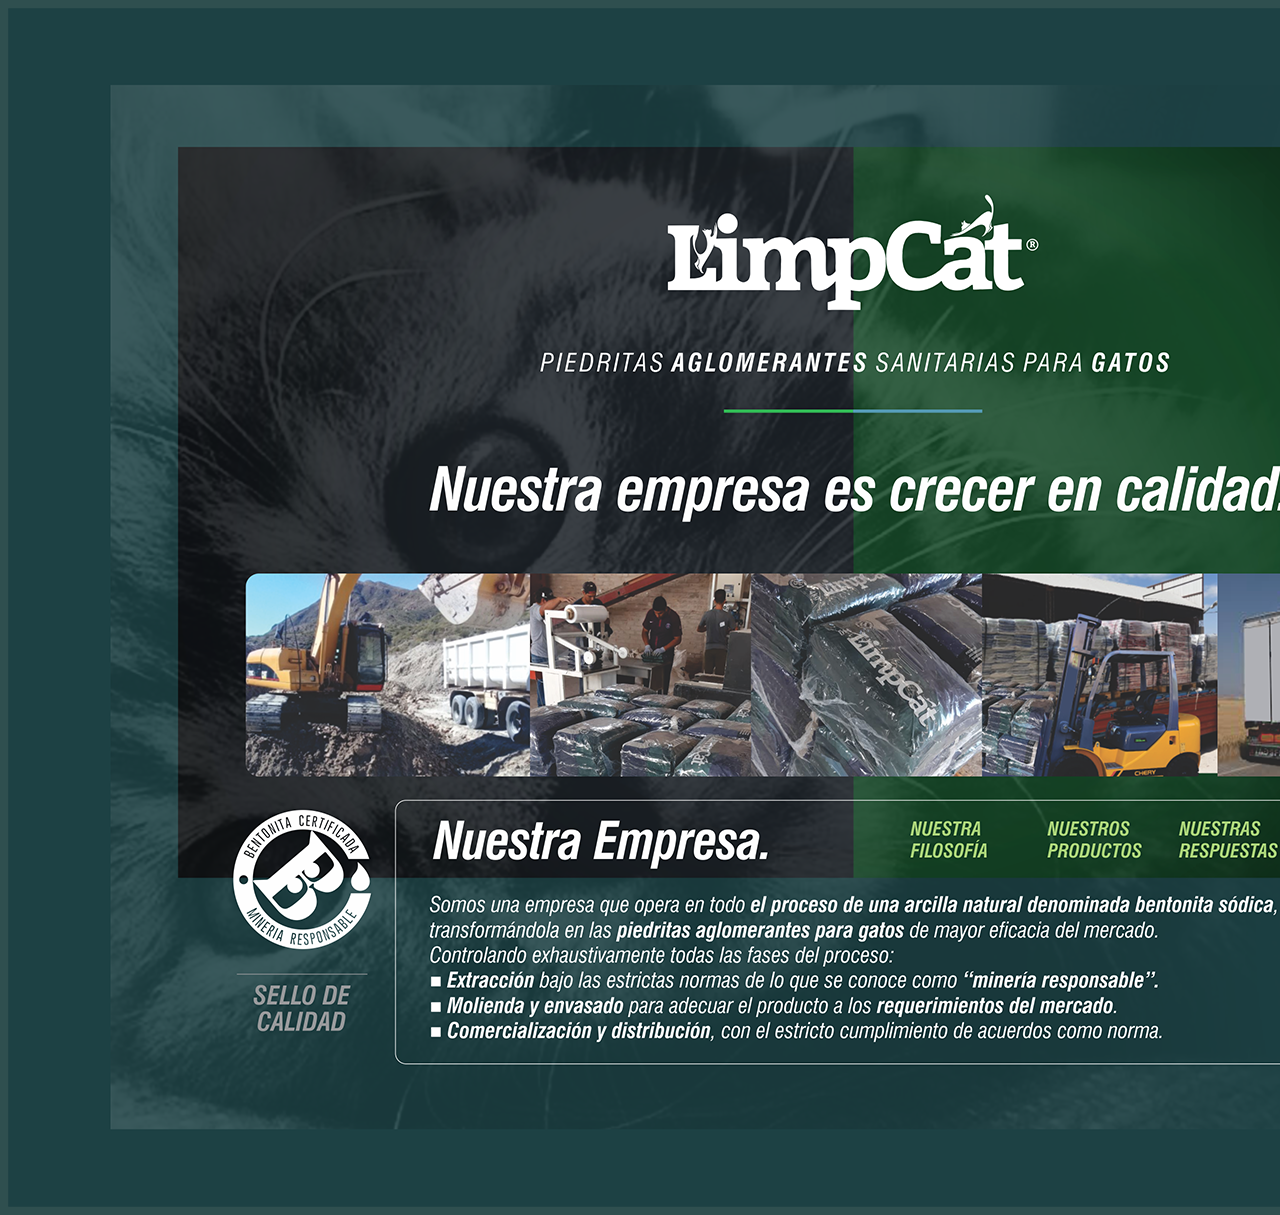
==== empresaWeb/empresa.html @ 081de922 "Proyecto LimpCat" ====
<!DOCTYPE html>
<html lang="es">

<head>
    <meta charset="UTF-8">
    <meta http-equiv="X-UA-Compatible" content="IE=edge">
    <meta name="viewport" content="width=device-width, initial-scale=1">
    <style>
        body {
          
 

  background-color: darkslategray;
}

        /* celuApaisado */
        @media (min-width: 481px) and (max-width: 767px) {
            .imagePc{
                display: none;
            }
            .imageCelu{
                display: none;
            }
            .imageapaCelu{
                display: block;
                margin: auto;
            }
}
@media only screen and (min-width : 321px) {
    .imagePc{
                display: none;
            }
            .imageCelu{
                display: none;
            }
            .imageapaCelu{
                display: block;
                margin: auto;
            }
}

@media only screen and (min-width : 1224px) {
            .imagePc{
                display: block;
                margin: auto;
            }
            .imageCelu{
                display:none;
            }
            .imageapaCelu{
                display: none;
            }
}
@media (max-width: 600px) {
            .imagePc{
                display: none;
            }
            .imageCelu{
                display: block;
               margin: auto;
            }
            .imageapaCelu{
                display: none;
            }
}
hr{
    background-color:darkslategray ;
}

    </style>


    <title>LimpCat</title>
</head>

<body style="background-color: darkslategray;">



    <map name="homeCelu">
        <area shape="circle" coords="300,600,40" href="../home.html" alt="home">
        <area shape="circle" coords="248,600,40" href="./filosofia.html" alt="Filosofia">
        <area shape="circle" coords="248,600,40" href="./productos.html" alt="Productos">
        <area shape="circle" coords="248,600,40" href="./respuestas.html" alt="Respuestas">
    </map>

    <!-- Mapeo Imagen Compu  -->
    <map name="homePc">
        <area shape="circle" coords="450,800,63" href="../home.html" alt="home">
        <area shape="circle" coords="450,800,63" href="./filosofia.html" alt="Filosofia">
        <area shape="circle" coords="450,800,63" href="./productos.html" alt="Productos">
        <area shape="circle" coords="450,800,63" href="./respuestas.html" alt="Respuestas">
        
        <!-- Mapeo Imagen Celu APAISADO -->
    </map>
    <map name="homeapaCelu">
        <area shape="circle" coords="148,400,40" href="../home.html" alt="home">
        <area shape="circle" coords="148,400,40" href="./filosofia.html" alt="Filosofia">
        <area shape="circle" coords="148,400,40" href="./productos.html" alt="Productos">
        <area shape="circle" coords="148,400,40" href="./respuestas.html" alt="Respuestas">
    </map>

        <!-- Mapeo Imagen Tablet sin APAISAR -->
    <map name="homeTablet">
        <area shape="circle" coords="248,600,40" href="../home.html" alt="home">
        <area shape="circle" coords="248,600,40" href="./filosofia.html" alt="Filosofia">
        <area shape="circle" coords="248,600,40" href="./productos.html" alt="Productos">
        <area shape="circle" coords="248,600,40" href="./respuestas.html" alt="Respuestas">
    </map>

        <!-- Mapeo Imagen Tableto APAISADO -->
    <map name="homeapaTablet">
        <area shape="circle" coords="248,600,40" href="../home.html" alt="home">
        <area shape="circle" coords="248,600,40" href="./filosofia.html" alt="Filosofia">
        <area shape="circle" coords="248,600,40" href="./productos.html" alt="Productos">
        <area shape="circle" coords="248,600,40" href="./respuestas.html" alt="Respuestas">
    </map>
 

         <center>
           


     
             <img src="/WebInJPG/WebPC/WEBSITE_empresa.png" class="imagePc" usemap="#homePc">
             <img src="/WebInJPG/WebPhone/Limpcat_EMPRESA.svg" class="imageCelu" alt="" usemap="#homeCelu">
             <img src="/WebInJPG/WebPhone/Limpcat_empresa_celuapaisado.svg" class="imageapaCelu" alt="#homeapaCelu">
           
             
       
          

         </center> 








</body>
<script>
    function popup(){
        console.log("Tocaste ahi");
    }
</script>
</html>
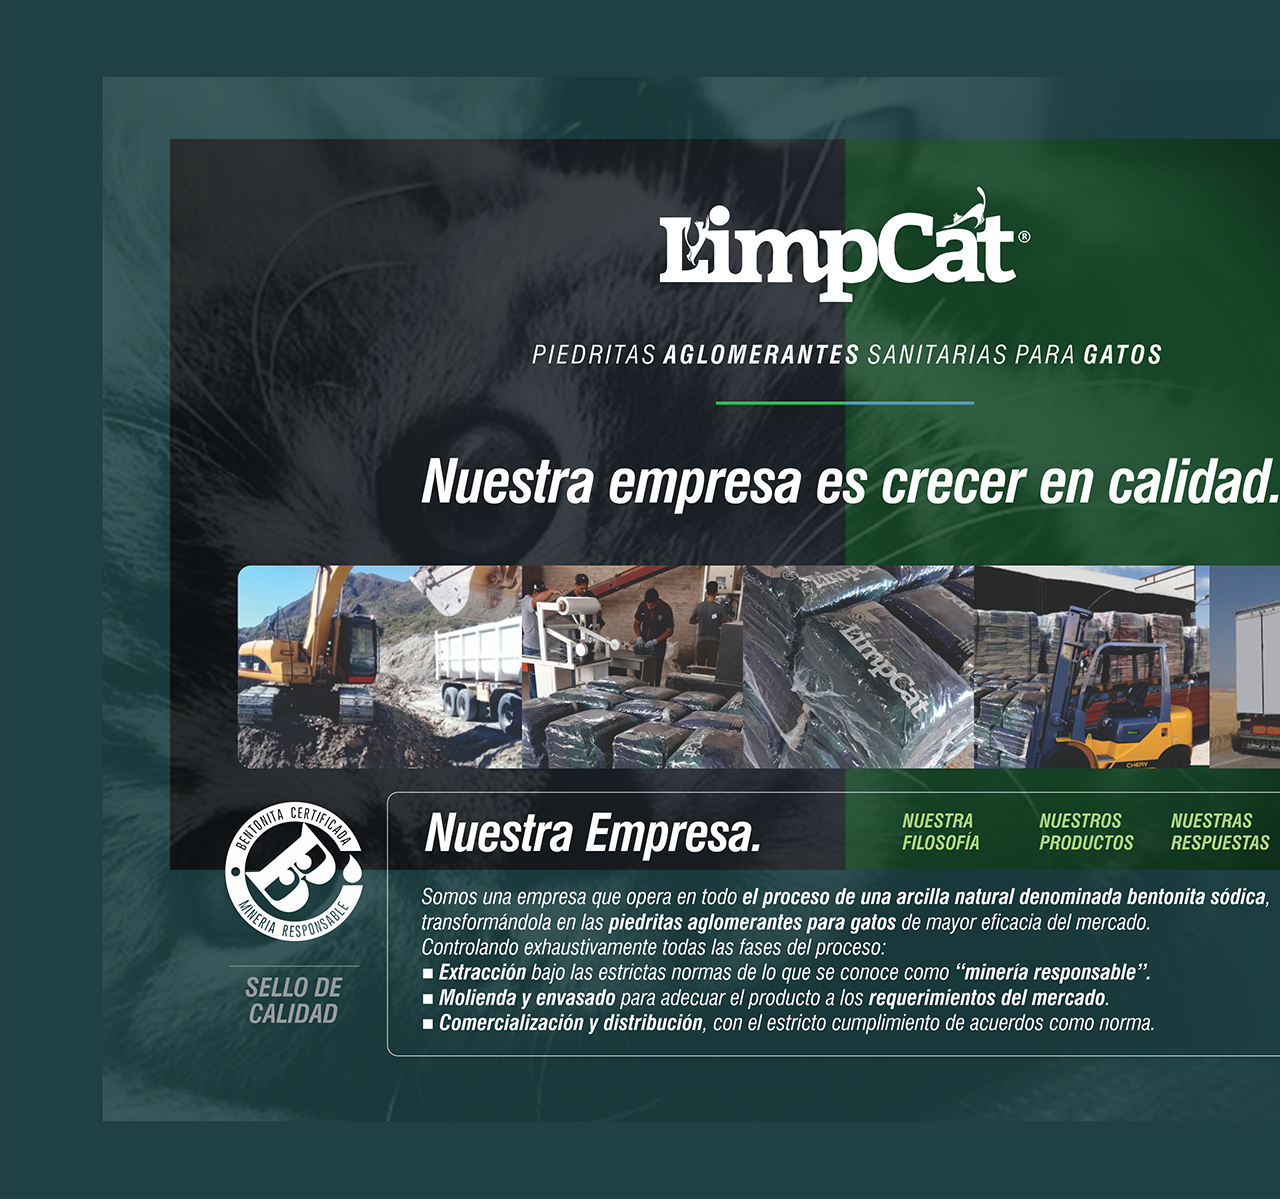
==== commit 9deac813: "'Reorganizacion'" ====
--- a/empresaWeb/empresa.html
+++ b/empresaWeb/empresa.html
@@ -5,80 +5,18 @@
     <meta charset="UTF-8">
     <meta http-equiv="X-UA-Compatible" content="IE=edge">
     <meta name="viewport" content="width=device-width, initial-scale=1">
-    <style>
-        body {
-          
- 
-
-  background-color: darkslategray;
-}
-
-        /* celuApaisado */
-        @media (min-width: 481px) and (max-width: 767px) {
-            .imagePc{
-                display: none;
-            }
-            .imageCelu{
-                display: none;
-            }
-            .imageapaCelu{
-                display: block;
-                margin: auto;
-            }
-}
-@media only screen and (min-width : 321px) {
-    .imagePc{
-                display: none;
-            }
-            .imageCelu{
-                display: none;
-            }
-            .imageapaCelu{
-                display: block;
-                margin: auto;
-            }
-}
-
-@media only screen and (min-width : 1224px) {
-            .imagePc{
-                display: block;
-                margin: auto;
-            }
-            .imageCelu{
-                display:none;
-            }
-            .imageapaCelu{
-                display: none;
-            }
-}
-@media (max-width: 600px) {
-            .imagePc{
-                display: none;
-            }
-            .imageCelu{
-                display: block;
-               margin: auto;
-            }
-            .imageapaCelu{
-                display: none;
-            }
-}
-hr{
-    background-color:darkslategray ;
-}
-
-    </style>
+    <link rel="stylesheet" href="../Styles/estilos.css" type="text/css" media=screen>
 
 
     <title>LimpCat</title>
 </head>
 
-<body style="background-color: darkslategray;">
+<body>
 
 
 
     <map name="homeCelu">
-        <area shape="circle" coords="300,600,40" href="../home.html" alt="home">
+        <area shape="circle" coords="300,600,40" href="../index.html" alt="home">
         <area shape="circle" coords="248,600,40" href="./filosofia.html" alt="Filosofia">
         <area shape="circle" coords="248,600,40" href="./productos.html" alt="Productos">
         <area shape="circle" coords="248,600,40" href="./respuestas.html" alt="Respuestas">
@@ -86,31 +24,31 @@
 
     <!-- Mapeo Imagen Compu  -->
     <map name="homePc">
-        <area shape="circle" coords="450,800,63" href="../home.html" alt="home">
-        <area shape="circle" coords="450,800,63" href="./filosofia.html" alt="Filosofia">
-        <area shape="circle" coords="450,800,63" href="./productos.html" alt="Productos">
-        <area shape="circle" coords="450,800,63" href="./respuestas.html" alt="Respuestas">
+        <area shape="circle" coords="825,250,100" href="../index.html" alt="home">
+        <area shape="circle" coords="925,850,53" href="./filosofia.html" alt="Filosofia">
+        <area shape="circle" coords="1070,845,40" href="./productos.html" alt="Productos">
+        <area shape="circle" coords="1200,840,40" href="./respuestas.html" alt="Respuestas">
         
         <!-- Mapeo Imagen Celu APAISADO -->
     </map>
     <map name="homeapaCelu">
-        <area shape="circle" coords="148,400,40" href="../home.html" alt="home">
-        <area shape="circle" coords="148,400,40" href="./filosofia.html" alt="Filosofia">
-        <area shape="circle" coords="148,400,40" href="./productos.html" alt="Productos">
-        <area shape="circle" coords="148,400,40" href="./respuestas.html" alt="Respuestas">
+        <area shape="circle" coords="200,150,100" href="../index.html" alt="home">
+        <area shape="circle" coords="425,320,20" href="./filosofia.html" alt="Filosofia">
+        <area shape="circle" coords="510,320,20" href="./productos.html" alt="Productos">
+        <area shape="circle" coords="610,320,40" href="./respuestas.html" alt="Respuestas">
     </map>
 
         <!-- Mapeo Imagen Tablet sin APAISAR -->
     <map name="homeTablet">
-        <area shape="circle" coords="248,600,40" href="../home.html" alt="home">
-        <area shape="circle" coords="248,600,40" href="./filosofia.html" alt="Filosofia">
-        <area shape="circle" coords="248,600,40" href="./productos.html" alt="Productos">
-        <area shape="circle" coords="248,600,40" href="./respuestas.html" alt="Respuestas">
+        <area shape="circle" coords="200,150,100" href="../index.html" alt="home">
+        <area shape="circle" coords="435,380,20" href="./filosofia.html" alt="Filosofia">
+        <area shape="circle" coords="560,380,40" href="./productos.html" alt="Productos">
+        <area shape="circle" coords="660,380,20" href="./respuestas.html" alt="Respuestas">
     </map>
 
         <!-- Mapeo Imagen Tableto APAISADO -->
     <map name="homeapaTablet">
-        <area shape="circle" coords="248,600,40" href="../home.html" alt="home">
+        <area shape="circle" coords="248,600,40" href="../index.html" alt="home">
         <area shape="circle" coords="248,600,40" href="./filosofia.html" alt="Filosofia">
         <area shape="circle" coords="248,600,40" href="./productos.html" alt="Productos">
         <area shape="circle" coords="248,600,40" href="./respuestas.html" alt="Respuestas">
@@ -123,8 +61,8 @@
 
      
              <img src="/WebInJPG/WebPC/WEBSITE_empresa.png" class="imagePc" usemap="#homePc">
-             <img src="/WebInJPG/WebPhone/Limpcat_EMPRESA.svg" class="imageCelu" alt="" usemap="#homeCelu">
-             <img src="/WebInJPG/WebPhone/Limpcat_empresa_celuapaisado.svg" class="imageapaCelu" alt="#homeapaCelu">
+             <img src="/WebInJPG/WebPhone/EMPRESA_VERT.png" class="imageCelu"  usemap="#homeCelu">
+             <img src="/WebInJPG/WebPhone/empresa_apa.png" class="imageapaCelu"  usemap="#homeapaCelu">
            
              
        
--- a/Styles/estilos.css
+++ b/Styles/estilos.css
@@ -0,0 +1,49 @@
+
+body {
+  
+
+
+background-color: darkslategray;
+margin: 0px;
+}
+
+/* celuApaisado */
+@media (min-width: 481px) and (max-width: 767px) {
+    .imagePc{
+        display: none;
+    }
+    .imageCelu{
+        display: none;
+    }
+    .imageapaCelu{
+        display: block;
+        max-width: 100%;
+    }
+}
+
+@media (min-width: 1025px) {
+    .imagePc{
+        display: block;
+        margin: auto;
+    }
+    .imageCelu{
+        display:none;
+    }
+    .imageapaCelu{
+        display: none;
+    }
+}
+@media (max-width: 600px) {
+    .imagePc{
+        display: none;
+    }
+    .imageCelu{
+        display: block;
+        max-width: 100%;
+    }
+    .imageapaCelu{
+        display: none;
+    }
+}
+
+
